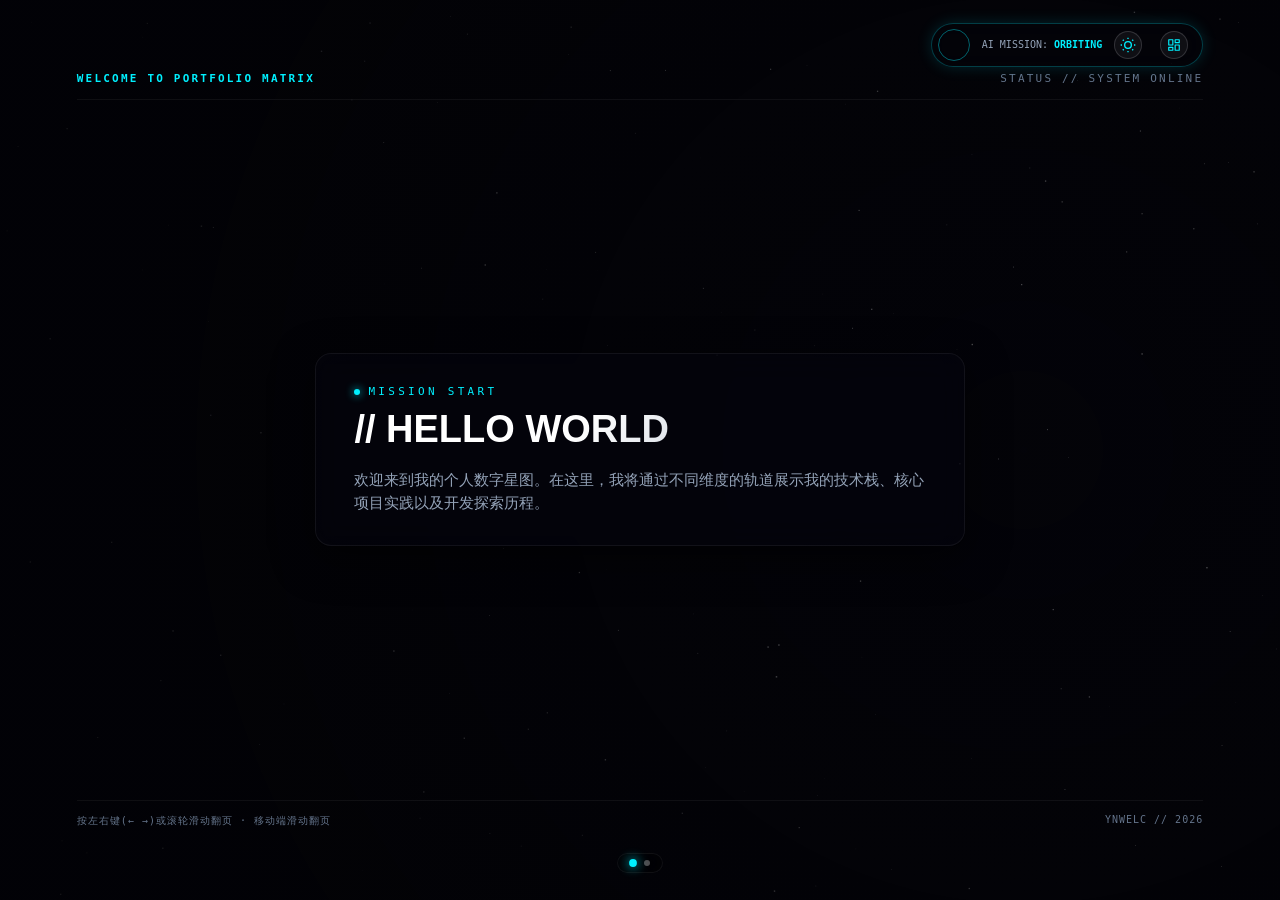
==== resources/deck-boilerplate.html @ 32dcf6b9 "ppt-resume-skill" ====
<!DOCTYPE html>
<html lang="zh-CN">
<head>
  <meta charset="UTF-8">
  <meta name="viewport" content="width=device-width, initial-scale=1.0">
  <title>个人数字宇宙航图 // PRESENTATION RESUME</title>
  <style>
    /* =========================================================================
       1. DESIGN SYSTEM VARIABLES (DARK / LIGHT TRANSLATION)
       ========================================================================= */
    :root {
      --bg-dark: #04040a;
      --card-bg: rgba(6, 6, 16, 0.45);
      --card-border: rgba(255, 255, 255, 0.06);
      --text: #f1f5f9;
      --text-dim: #94a3b8;
      --text-muted: #64748b;
      
      /* Glowing Accent Colors */
      --glow-cyan: #00f0ff;
      --glow-gold: #ffd700;
      --glow-rose: #ff3366;
      --glow-teal: #00ffcc;
      --glow-emerald: #39ff14;
      --glow-purple: #9b51e0;
      
      --font-heading: 'Space Grotesk', 'Noto Sans SC', sans-serif;
      --font-body: 'Noto Sans SC', sans-serif;
      --font-mono: 'IBM Plex Mono', monospace;
    }

    body.light-theme {
      --bg-dark: #fcfbfa;
      --card-bg: rgba(255, 255, 255, 0.85);
      --card-border: rgba(0, 0, 0, 0.08);
      --text: #1e293b;
      --text-dim: #475569;
      --text-muted: #64748b;
      
      /* Light theme custom colors */
      --glow-cyan: #0284c7;
      --glow-gold: #b45309;
      --glow-rose: #be123c;
      --glow-teal: #0f766e;
      --glow-emerald: #15803d;
      --glow-purple: #6d28d9;
    }

    /* Reset & Base Scroll */
    * {
      box-sizing: border-box;
      margin: 0;
      padding: 0;
    }
    body {
      background-color: var(--bg-dark);
      color: var(--text);
      font-family: var(--font-body);
      overflow: hidden;
      width: 100vw;
      height: 100vh;
      transition: background-color 0.4s ease, color 0.4s ease;
    }

    /* Space Canvas */
    canvas#space-bg {
      position: fixed;
      inset: 0;
      width: 100vw;
      height: 100vh;
      z-index: 0;
      pointer-events: none;
    }

    /* Slider Container */
    #deck {
      position: fixed;
      inset: 0;
      display: flex;
      flex-wrap: nowrap;
      transition: transform 0.85s cubic-bezier(0.16, 1, 0.3, 1);
      z-index: 10;
      will-change: transform;
    }

    .slide {
      width: 100vw;
      height: 100vh;
      flex: 0 0 100vw;
      position: relative;
      padding: 8vh 6vw;
      display: flex;
      flex-direction: column;
      justify-content: space-between;
      overflow: hidden;
    }
    .slide::before {
      content: "";
      position: absolute;
      inset: 0;
      z-index: -1;
      background: radial-gradient(circle at 80% 50%, rgba(2, 2, 5, 0.2) 0%, rgba(2, 2, 5, 0.8) 80%);
      pointer-events: none;
    }
    body.light-theme .slide::before {
      background: radial-gradient(circle at 80% 50%, rgba(244, 242, 238, 0.15) 0%, rgba(244, 242, 238, 0.85) 80%);
    }

    /* Glassmorphism Cards */
    .glass-card {
      background: var(--card-bg);
      border: 1px solid var(--card-border);
      border-radius: 16px;
      padding: 3.5vh 3vw;
      backdrop-filter: blur(16px);
      -webkit-backdrop-filter: blur(16px);
      box-shadow: 0 12px 40px rgba(0, 0, 0, 0.6);
      transition: border-color 0.3s, box-shadow 0.3s, transform 0.4s ease;
    }
    body.light-theme .glass-card {
      box-shadow: 0 12px 40px rgba(0, 0, 0, 0.05);
    }

    /* Layout Grids */
    .grid-split {
      display: grid;
      grid-template-columns: 1fr 1fr;
      gap: 4vw;
      align-items: center;
      flex: 1;
      min-height: 0;
    }
    @media (max-width: 768px) {
      .grid-split {
        grid-template-columns: 1fr;
        overflow-y: auto;
        padding-right: 10px;
      }
    }

    /* Chrome headers & footers */
    .chrome-header {
      display: flex;
      justify-content: space-between;
      align-items: center;
      font-family: var(--font-mono);
      font-size: 11px;
      letter-spacing: 0.2em;
      text-transform: uppercase;
      color: var(--text-muted);
      border-bottom: 1px solid rgba(255, 255, 255, 0.05);
      padding-bottom: 1.5vh;
    }
    .chrome-header .brand {
      color: var(--glow-cyan);
      font-weight: 600;
    }
    .chrome-footer {
      display: flex;
      justify-content: space-between;
      font-family: var(--font-mono);
      font-size: 10px;
      color: var(--text-muted);
      letter-spacing: 0.1em;
      border-top: 1px solid rgba(255, 255, 255, 0.05);
      padding-top: 1.5vh;
    }

    /* Kicker & Typography */
    .kicker {
      font-family: var(--font-mono);
      font-size: 11px;
      letter-spacing: 0.3em;
      text-transform: uppercase;
      color: var(--theme-color, var(--glow-cyan));
      margin-bottom: 1vh;
      display: flex;
      align-items: center;
      gap: 8px;
    }
    .kicker::before {
      content: "";
      display: inline-block;
      width: 6px;
      height: 6px;
      background-color: currentColor;
      box-shadow: 0 0 8px currentColor;
      border-radius: 50%;
    }
    .slide-title {
      font-family: var(--font-heading);
      font-size: clamp(24px, 3.5vw, 48px);
      font-weight: 700;
      line-height: 1.2;
      background: linear-gradient(135deg, #ffffff 40%, var(--text-dim) 100%);
      -webkit-background-clip: text;
      -webkit-text-fill-color: transparent;
    }
    body.light-theme .slide-title {
      background: linear-gradient(135deg, #111827 40%, #475569 100%);
      -webkit-background-clip: text;
      -webkit-text-fill-color: transparent;
    }
    .slide-subtitle {
      font-size: clamp(13px, 1.2vw, 16px);
      color: var(--text-dim);
      margin-top: 1vh;
      font-weight: 300;
      line-height: 1.5;
    }

    /* Badges & Tech Row */
    .badge-container {
      display: flex;
      flex-wrap: wrap;
      gap: 8px;
      margin: 2vh 0;
    }
    .tech-badge {
      font-family: var(--font-mono);
      font-size: 10px;
      padding: 3px 8px;
      border-radius: 4px;
      background: rgba(255, 255, 255, 0.04);
      border: 1px solid rgba(255, 255, 255, 0.08);
      color: var(--text-dim);
    }

    /* Buttons */
    .btn-primary {
      display: inline-flex;
      align-items: center;
      gap: 8px;
      background: linear-gradient(135deg, var(--theme-color, var(--glow-cyan)) 0%, #1e1b4b 100%);
      border: 1px solid var(--theme-color, var(--glow-cyan));
      color: white;
      font-family: var(--font-heading);
      font-size: 12px;
      text-decoration: none;
      padding: 8px 16px;
      border-radius: 6px;
      cursor: pointer;
      transition: all 0.3s;
    }
    .btn-primary:hover {
      box-shadow: 0 4px 15px var(--theme-color, var(--glow-cyan));
      transform: translateY(-1px);
    }

    /* =========================================================================
       2. CO-PILOT HUD WIDGET
       ========================================================================= */
    #hud-ai-assistant {
      position: fixed;
      top: 2.5vh;
      right: 6vw;
      z-index: 1000;
      display: flex;
      align-items: center;
      gap: 12px;
      background: rgba(4, 4, 10, 0.65);
      border: 1px solid rgba(0, 240, 255, 0.25);
      border-radius: 30px;
      padding: 5px 14px 5px 6px;
      backdrop-filter: blur(12px);
      box-shadow: 0 0 15px rgba(0, 240, 255, 0.15);
      transition: all 0.3s ease;
    }
    body.light-theme #hud-ai-assistant {
      background: rgba(255, 255, 255, 0.85);
      border: 1px solid rgba(2, 132, 199, 0.3);
      box-shadow: 0 0 15px rgba(2, 132, 199, 0.08);
    }
    .hud-avatar {
      width: 32px;
      height: 32px;
      border-radius: 50%;
      border: 1px solid rgba(0, 240, 255, 0.4);
      overflow: hidden;
    }
    .hud-avatar canvas {
      display: block;
      width: 100%;
      height: 100%;
    }
    .hud-info {
      font-family: var(--font-mono);
      font-size: 10px;
      color: var(--text-dim);
    }
    .hud-info span {
      color: var(--glow-cyan);
      font-weight: 600;
    }
    .theme-toggle-btn {
      background: rgba(255, 255, 255, 0.05);
      border: 1px solid rgba(255, 255, 255, 0.15);
      border-radius: 50%;
      width: 28px;
      height: 28px;
      display: flex;
      align-items: center;
      justify-content: center;
      color: var(--glow-cyan);
      cursor: pointer;
      transition: all 0.3s;
      padding: 0;
    }
    .theme-toggle-btn:hover {
      background: rgba(0, 240, 255, 0.12);
      border-color: var(--glow-cyan);
      box-shadow: 0 0 8px var(--glow-cyan);
    }

    /* HUD hover dialog details */
    .hud-popup {
      position: absolute;
      top: 48px;
      right: 0;
      width: 260px;
      background: rgba(6, 6, 16, 0.95);
      border: 1px solid rgba(0, 240, 255, 0.3);
      border-radius: 12px;
      padding: 12px;
      box-shadow: 0 10px 25px rgba(0,0,0,0.6);
      opacity: 0;
      visibility: hidden;
      transform: translateY(-8px);
      transition: all 0.3s;
      pointer-events: none;
    }
    body.light-theme .hud-popup {
      background: rgba(255, 255, 255, 0.98);
      border: 1px solid rgba(2, 132, 199, 0.3);
      box-shadow: 0 10px 25px rgba(0,0,0,0.06);
    }
    #hud-ai-assistant:hover .hud-popup {
      opacity: 1;
      visibility: visible;
      transform: translateY(0);
    }
    .hud-popup h4 {
      font-size: 11px;
      color: var(--text);
      margin-bottom: 4px;
    }
    .hud-popup p {
      font-size: 10px;
      color: var(--text-dim);
      line-height: 1.4;
    }

    /* Slide Dot Navigators */
    #nav-dots {
      position: fixed;
      left: 50%;
      bottom: 3vh;
      transform: translateX(-50%);
      z-index: 1000;
      display: flex;
      gap: 8px;
      padding: 6px 12px;
      background: rgba(0, 0, 0, 0.25);
      border: 1px solid rgba(255, 255, 255, 0.06);
      border-radius: 20px;
      backdrop-filter: blur(10px);
    }
    body.light-theme #nav-dots {
      background: rgba(255, 255, 255, 0.8);
      border: 1px solid rgba(0, 0, 0, 0.05);
    }
    .nav-dot {
      width: 6px;
      height: 6px;
      border-radius: 50%;
      background-color: rgba(255, 255, 255, 0.3);
      border: 0;
      cursor: pointer;
      transition: background 0.3s, transform 0.3s;
    }
    body.light-theme .nav-dot {
      background-color: rgba(0,0,0,0.15);
    }
    .nav-dot.active {
      background-color: var(--glow-cyan);
      transform: scale(1.3);
      box-shadow: 0 0 8px var(--glow-cyan);
    }

    /* =========================================================================
       3. INTERACTIVE PROJECT CARDS & KEYFRAME ANIMATIONS
       ========================================================================= */
    .project-card {
      position: relative;
      overflow: hidden;
      --color-auto: var(--glow-cyan);
      --color-tender: var(--glow-gold);
      --color-skin: var(--glow-rose);
      --color-ragentx: var(--glow-teal);
      --color-campus: var(--glow-emerald);
      --color-kylin: var(--glow-purple);
    }

    /* Keyframes */
    @keyframes scan-line { 0% { transform: translateY(-100%); } 100% { transform: translateY(calc(100% + 20px)); } }
    @keyframes code-glitch { 0%, 100% { opacity: 0.3; } 50% { opacity: 0.8; } }
    
    @keyframes orbit-a { 0% { transform: rotate(0deg) translateX(35px) rotate(0deg); } 100% { transform: rotate(360deg) translateX(35px) rotate(-360deg); } }
    @keyframes orbit-b { 0% { transform: rotate(120deg) translateX(35px) rotate(-120deg); } 100% { transform: rotate(480deg) translateX(35px) rotate(-480deg); } }
    @keyframes orbit-c { 0% { transform: rotate(240deg) translateX(35px) rotate(-240deg); } 100% { transform: rotate(600deg) translateX(35px) rotate(-600deg); } }
    @keyframes orbit-d { 0% { transform: rotate(60deg) translateX(35px) rotate(-60deg); } 100% { transform: rotate(420deg) translateX(35px) rotate(-420deg); } }
    @keyframes orbit-e { 0% { transform: rotate(180deg) translateX(35px) rotate(-180deg); } 100% { transform: rotate(540deg) translateX(35px) rotate(-540deg); } }
    @keyframes center-pulse { 0%, 100% { box-shadow: 0 0 4px var(--color-tender); } 50% { box-shadow: 0 0 14px var(--color-tender); } }

    @keyframes sparkle-fade { 0% { transform: scale(0) rotate(0deg); opacity: 0; } 20% { transform: scale(1) rotate(72deg); opacity: 0.7; } 100% { transform: scale(0) rotate(360deg); opacity: 0; } }
    @keyframes sparkle-float { 0%, 100% { transform: translateY(0); } 50% { transform: translateY(-6px); } }

    @keyframes essence-pulse { 0% { transform: scale(0.8); opacity: 0.6; } 50% { transform: scale(1.5); opacity: 0.15; } 100% { transform: scale(0.8); opacity: 0.6; } }
    @keyframes float-particle { 0%, 100% { transform: translateY(0) rotate(0deg); opacity: 0; } 20% { opacity: 0.4; } 80% { opacity: 0.4; } 100% { transform: translateY(-40px) rotate(180deg); opacity: 0; } }

    @keyframes chat-rise {
      0% { transform: translateY(0) scale(0.6); opacity: 0; }
      30% { opacity: 0.5; }
      70% { opacity: 0.5; transform: translateY(-30px) scale(1); }
      100% { transform: translateY(-50px) scale(0.8); opacity: 0; }
    }

    @keyframes pulse-ring { 0% { transform: scale(0.5); opacity: 0.6; } 100% { transform: scale(2.5); opacity: 0; } }
    @keyframes data-flow { 0% { transform: translateX(-20px); opacity: 0; } 50% { opacity: 0.6; } 100% { transform: translateX(20px); opacity: 0; } }

    /* Visualizer Overlays */
    .project-card .card-animation {
      position: absolute;
      pointer-events: none;
      opacity: 0;
      transition: opacity 0.5s ease;
    }

    /* AutoCode: Code Scan */
    .project-card[data-project="auto"] .card-animation {
      inset: 0; border-radius: inherit; overflow: hidden;
    }
    .project-card[data-project="auto"]:hover .card-animation { opacity: 1; }
    .project-card[data-project="auto"] .card-animation::before {
      content: ''; position: absolute; left: 5%; right: 5%; height: 2px;
      background: linear-gradient(90deg, transparent, var(--color-auto), transparent);
      animation: scan-line 2.5s ease-in-out infinite; filter: blur(1px);
    }
    .project-card[data-project="auto"] .card-animation::after {
      content: '{ } < /> ∞'; position: absolute; bottom: 8px; right: 12px;
      font-family: var(--font-mono); font-size: 0.55rem; color: var(--color-auto); opacity: 0.15;
      letter-spacing: 0.2em; animation: code-glitch 3s ease-in-out infinite;
    }

    /* Tender-Agent: Orbiting */
    .project-card[data-project="tender"] .card-animation {
      top: 12px; right: 16px; width: 70px; height: 70px;
    }
    .project-card[data-project="tender"]:hover .card-animation { opacity: 1; }
    .project-card[data-project="tender"] .card-animation .orbit-dot {
      position: absolute; width: 5px; height: 5px; border-radius: 50%; top: 50%; left: 50%; margin: -2.5px 0 0 -2.5px;
    }
    .project-card[data-project="tender"] .card-animation .orbit-dot:nth-child(1) { background: var(--color-tender); animation: orbit-a 3s linear infinite; }
    .project-card[data-project="tender"] .card-animation .orbit-dot:nth-child(2) { background: var(--color-skin); animation: orbit-b 3s linear infinite; }
    .project-card[data-project="tender"] .card-animation .orbit-dot:nth-child(3) { background: var(--color-campus); animation: orbit-c 3s linear infinite; }
    .project-card[data-project="tender"] .card-animation .orbit-dot:nth-child(4) { background: var(--color-tender); filter: brightness(1.2); animation: orbit-d 3s linear infinite; }
    .project-card[data-project="tender"] .card-animation .orbit-dot:nth-child(5) { background: var(--color-kylin); animation: orbit-e 3s linear infinite; }
    .project-card[data-project="tender"] .card-animation .orbit-center {
      position: absolute; top: 50%; left: 50%; width: 8px; height: 8px; margin: -4px 0 0 -4px; border-radius: 50%;
      background: var(--color-tender); animation: center-pulse 2s ease-in-out infinite;
    }

    /* RAGentX: Sparkle corner bursts */
    .project-card[data-project="ragentx"] .card-animation {
      inset: 0; border-radius: inherit; overflow: hidden;
    }
    .project-card[data-project="ragentx"]:hover .card-animation { opacity: 1; }
    .project-card[data-project="ragentx"] .card-animation .sparkle {
      position: absolute; width: 6px; height: 6px; background: var(--color-ragentx);
      clip-path: polygon(50% 0%, 61% 35%, 98% 35%, 68% 57%, 79% 91%, 50% 70%, 21% 91%, 32% 57%, 2% 35%, 39% 35%);
      animation: sparkle-fade 2.5s ease-in-out infinite, sparkle-float 3s ease-in-out infinite;
    }
    .project-card[data-project="ragentx"] .card-animation .sparkle:nth-child(1) { top: 15%; left: 85%; animation-delay: 0s, 0s; }
    .project-card[data-project="ragentx"] .card-animation .sparkle:nth-child(2) { top: 75%; left: 90%; animation-delay: 0.6s, 0.4s; }
    .project-card[data-project="ragentx"] .card-animation .sparkle:nth-child(3) { top: 10%; left: 10%; animation-delay: 1.2s, 0.8s; }
    .project-card[data-project="ragentx"] .card-animation .sparkle:nth-child(4) { top: 80%; left: 5%; animation-delay: 1.8s, 1.2s; }

    /* SkinSage: Essence glow */
    .project-card[data-project="skin"] .card-animation {
      top: -20px; right: -20px; width: 100px; height: 100px;
    }
    .project-card[data-project="skin"]:hover .card-animation { opacity: 1; }
    .project-card[data-project="skin"] .card-animation::before {
      content: ''; position: absolute; inset: 10px; border-radius: 50%;
      background: radial-gradient(circle, var(--color-skin) 0%, transparent 70%);
      animation: essence-pulse 3s ease-in-out infinite; filter: blur(8px);
    }
    .project-card[data-project="skin"] .card-animation::after {
      content: '✨'; position: absolute; top: 30%; left: 30%; font-size: 1rem;
      animation: float-particle 4s ease-in-out infinite;
    }

    /* CampusMind: Chat bubble flow */
    .project-card[data-project="campus"] .card-animation {
      bottom: 8px; right: 16px; height: 40px; width: 60px;
    }
    .project-card[data-project="campus"]:hover .card-animation { opacity: 1; }
    .project-card[data-project="campus"] .card-animation .chat-dot {
      position: absolute; bottom: 0; width: 4px; height: 4px; border-radius: 50%; background: var(--color-campus);
    }
    .project-card[data-project="campus"] .card-animation .chat-dot:nth-child(1) { left: 0; animation: chat-rise 2s ease-out infinite; animation-delay: 0s; }
    .project-card[data-project="campus"] .card-animation .chat-dot:nth-child(2) { left: 12px; animation: chat-rise 2s ease-out infinite; animation-delay: 0.3s; }
    .project-card[data-project="campus"] .card-animation .chat-dot:nth-child(3) { left: 24px; animation: chat-rise 2s ease-out infinite; animation-delay: 0.6s; }
    .project-card[data-project="campus"] .card-animation .chat-dot:nth-child(4) { left: 36px; animation: chat-rise 2s ease-out infinite; animation-delay: 0.9s; }
    .project-card[data-project="campus"] .card-animation .chat-dot:nth-child(5) { left: 48px; animation: chat-rise 2s ease-out infinite; animation-delay: 1.2s; }

    /* GO AIOps: Radar Rings */
    .project-card[data-project="kylin"] .card-animation {
      top: 12px; right: 16px; width: 50px; height: 50px;
    }
    .project-card[data-project="kylin"]:hover .card-animation { opacity: 1; }
    .project-card[data-project="kylin"] .card-animation .pulse-ring {
      position: absolute; inset: 5px; border-radius: 50%; border: 2px solid var(--color-kylin); animation: pulse-ring 2s ease-out infinite;
    }
    .project-card[data-project="kylin"] .card-animation .pulse-ring:nth-child(2) { animation-delay: 0.7s; }
    .project-card[data-project="kylin"] .card-animation .data-line {
      position: absolute; bottom: 4px; left: 5px; right: 5px; height: 1.5px;
      background: linear-gradient(90deg, transparent, var(--color-kylin), transparent);
      animation: data-flow 1.5s ease-in-out infinite;
    }

    /* Slide 1 - 6 Base Card Hover Transforms */
    .slide[data-theme-index="1"] .glass-card:hover { border-color: var(--glow-cyan); box-shadow: 0 20px 45px rgba(0, 240, 255, 0.2), 0 0 15px rgba(0, 240, 255, 0.1); transform: translateY(-6px); }
    .slide[data-theme-index="2"] .glass-card:hover { border-color: var(--glow-gold); box-shadow: 0 20px 45px rgba(255, 215, 0, 0.18), 0 0 15px rgba(255, 215, 0, 0.1); transform: translateY(-6px) rotate(-0.5deg); }
    .slide[data-theme-index="3"] .glass-card:hover { border-color: var(--glow-rose); box-shadow: 0 20px 45px rgba(255, 51, 102, 0.2), 0 0 15px rgba(255, 51, 102, 0.1); transform: translateY(-6px); }
    .slide[data-theme-index="4"] .glass-card:hover { border-color: var(--glow-teal); box-shadow: 0 20px 45px rgba(0, 255, 204, 0.18), 0 0 15px rgba(0, 255, 204, 0.1); transform: translateY(-4px) scale(0.99); }
    .slide[data-theme-index="5"] .glass-card:hover { border-color: var(--glow-emerald); box-shadow: 0 20px 45px rgba(57, 255, 20, 0.18), 0 0 15px rgba(57, 255, 20, 0.1); transform: translateY(-6px) skewX(0.5deg); }
    .slide[data-theme-index="6"] .glass-card:hover { border-color: var(--glow-purple); box-shadow: 0 20px 45px rgba(139, 92, 246, 0.2), 0 0 15px rgba(139, 92, 246, 0.1); transform: translateY(-6px); }

    /* =========================================================================
       4. ESC NAVIGATION MODAL SYSTEM
       ========================================================================= */
    #index-modal {
      position: fixed;
      inset: 0;
      background: rgba(4, 4, 12, 0.95);
      z-index: 10000;
      backdrop-filter: blur(25px);
      display: flex;
      flex-direction: column;
      padding: 6vh 8vw;
      opacity: 0;
      visibility: hidden;
      transition: all 0.5s cubic-bezier(0.16, 1, 0.3, 1);
    }
    #index-modal.open {
      opacity: 1;
      visibility: visible;
    }
    .modal-header {
      margin-bottom: 4vh;
      border-bottom: 1px solid rgba(255, 255, 255, 0.08);
      padding-bottom: 2vh;
    }
    .modal-header h3 {
      font-family: var(--font-heading);
      font-size: 24px;
      color: #fff;
    }
    .modal-header p {
      font-size: 12px;
      color: var(--text-dim);
      margin-top: 5px;
    }
    .index-grid {
      display: grid;
      grid-template-columns: repeat(auto-fill, minmax(200px, 1fr));
      gap: 20px;
      flex: 1;
      overflow-y: auto;
    }
    .index-card {
      background: rgba(255, 255, 255, 0.02);
      border: 1px solid rgba(255, 255, 255, 0.08);
      border-radius: 12px;
      padding: 16px;
      cursor: pointer;
      transition: all 0.3s;
    }
    .index-card:hover {
      background: rgba(255, 255, 255, 0.06);
      border-color: var(--glow-cyan);
      transform: translateY(-4px);
    }
    .index-card.active {
      border-color: var(--glow-cyan);
      background: rgba(0, 240, 255, 0.05);
      box-shadow: 0 0 15px rgba(0, 240, 255, 0.15);
    }
    .index-card h4 {
      font-size: 14px;
      margin-bottom: 4px;
      color: #fff;
    }
    .index-card p {
      font-size: 11px;
      color: var(--text-dim);
      line-height: 1.4;
    }
  </style>
</head>
<body>

  <!-- Space Orbit canvas background -->
  <canvas id="space-bg"></canvas>

  <!-- Digital Assistant HUD -->
  <div id="hud-ai-assistant">
    <div class="hud-avatar">
      <canvas id="avatar-canvas" width="64" height="64"></canvas>
    </div>
    <div class="hud-info">
      AI MISSION: <span>ORBITING</span>
    </div>
    <button id="theme-toggle-btn" class="theme-toggle-btn" onclick="window.toggleTheme(event)" title="Toggle Theme">
      <svg style="width:16px;height:16px;fill:none;stroke:currentColor;stroke-width:2" viewBox="0 0 24 24"><circle cx="12" cy="12" r="5"/><line x1="12" y1="1" x2="12" y2="3"/><line x1="12" y1="21" x2="12" y2="23"/><line x1="4.22" y1="4.22" x2="5.64" y2="5.64"/><line x1="18.36" y1="18.36" x2="19.78" y2="19.78"/><line x1="1" y1="12" x2="3" y2="12"/><line x1="21" y1="12" x2="23" y2="12"/><line x1="4.22" y1="19.78" x2="5.64" y2="18.36"/><line x1="18.36" y1="5.64" x2="19.78" y2="4.22"/></svg>
    </button>
    <button id="nav-index-btn" class="theme-toggle-btn" title="航图索引" style="margin-left: 6px;">
      <svg style="width:14px;height:14px;fill:none;stroke:currentColor;stroke-width:2;stroke-linecap:round;stroke-linejoin:round" viewBox="0 0 24 24"><rect x="3" y="3" width="7" height="9"/><rect x="14" y="3" width="7" height="5"/><rect x="14" y="12" width="7" height="9"/><rect x="3" y="16" width="7" height="5"/></svg>
    </button>
    <div class="hud-popup">
      <h4>宇宙数字系统导航</h4>
      <p id="hud-message">正在探索当前数字星盘，准备进行跃迁。请使用手势或键盘开始。</p>
    </div>
  </div>

  <!-- Nav dots -->
  <div id="nav-dots"></div>

  <!-- Main Slides Deck -->
  <div id="deck">
    
    <!-- SLIDE 0: HERO INTRO -->
    <section class="slide" data-theme-index="0">
      <header class="chrome-header">
        <span class="brand">WELCOME TO PORTFOLIO MATRIX</span>
        <span>STATUS // SYSTEM ONLINE</span>
      </header>
      
      <div class="glass-card" style="max-width: 650px; margin: auto;">
        <div class="kicker" style="color: var(--glow-cyan)">MISSION START</div>
        <h1 class="slide-title" id="typing-heading" style="font-size: 38px;">// HELLO WORLD</h1>
        <p class="slide-subtitle" style="margin-top: 15px;">
          欢迎来到我的个人数字星图。在这里，我将通过不同维度的轨道展示我的技术栈、核心项目实践以及开发探索历程。
        </p>
      </div>

      <footer class="chrome-footer">
        <span class="nav-tip">按左右键(← →)或滚轮滑动翻页 · 移动端滑动翻页</span>
        <span>YNWELC // 2026</span>
      </footer>
    </section>

    <!-- SLIDE 1: SAMPLE PROJECT (AUTOPLAY VISUALIZER) -->
    <section class="slide" data-theme-index="1" style="--theme-color: var(--glow-cyan)">
      <header class="chrome-header">
        <span class="brand">ORBITAL STATION // NEXUS</span>
        <span>PROJECT 01 OF 06</span>
      </header>

      <div class="grid-split">
        <div class="glass-card project-card" data-project="auto">
          <div class="card-animation"></div>
          <div class="kicker">Workflow Orchestration</div>
          <h2 class="slide-title" style="font-size: 26px;">AutoCode-Nexus</h2>
          <p class="slide-subtitle">基于多智能体工作流驱动的全自动代码质量验证与构建平台。</p>
          
          <div class="badge-container">
            <span class="tech-badge">Java 21</span>
            <span class="tech-badge">LangGraph4j</span>
            <span class="tech-badge">Spring Boot</span>
          </div>

          <a href="#" class="btn-primary" style="margin-top: 2vh">GITHUB LINK</a>
        </div>

        <div class="glass-card" style="height: 100%; display: flex; align-items: center; justify-content: center;">
          <!-- Visual Panel Example -->
          <div style="font-family: var(--font-mono); font-size: 12px; color: var(--glow-cyan)">
            &lt;!-- Insert Project logic chart / terminal here --&gt;
          </div>
        </div>
      </div>

      <footer class="chrome-footer">
        <span>PLATFORM // MULTI-AGENT ENGINE</span>
        <span>YNWELC // NEXUS</span>
      </footer>
    </section>

    <!-- Additional slides generated by skill should be inserted here -->

  </div>

  <!-- Navigation Grid Index modal -->
  <div id="index-modal">
    <div class="modal-header">
      <h3>数字宇宙索引航图 // NAVIGATION MAP</h3>
      <p>点击相应星卡直接跃迁着陆至对应模块</p>
    </div>
    <div class="index-grid" id="modal-index-grid">
      <!-- Generated programmatically by JS -->
    </div>
  </div>

  <script>
    // =========================================================================
    // 1. CAROUSEL DECK TRANSITION LOGIC
    // =========================================================================
    let currentIdx = 0;
    const slides = document.querySelectorAll('.slide');
    const totalSlides = slides.length;
    const deck = document.getElementById('deck');
    const navDotsContainer = document.getElementById('nav-dots');

    function initNav() {
      // Build dots
      navDotsContainer.innerHTML = '';
      for (let i = 0; i < totalSlides; i++) {
        const dot = document.createElement('button');
        dot.className = 'nav-dot' + (i === 0 ? ' active' : '');
        dot.addEventListener('click', () => jumpToSlide(i));
        navDotsContainer.appendChild(dot);
      }
      
      // Build Index modal items
      const modalGrid = document.getElementById('modal-index-grid');
      modalGrid.innerHTML = '';
      slides.forEach((slide, i) => {
        const title = slide.querySelector('.slide-title')?.textContent || `Slide ${i}`;
        const subtitle = slide.querySelector('.slide-subtitle')?.textContent || 'System node';
        
        const card = document.createElement('div');
        card.className = 'index-card';
        card.setAttribute('data-idx', i);
        card.innerHTML = `
          <h4>${title}</h4>
          <p>${subtitle.substring(0, 60)}...</p>
        `;
        card.addEventListener('click', () => {
          toggleIndexModal();
          jumpToSlide(i);
        });
        modalGrid.appendChild(card);
      });
    }

    function jumpToSlide(idx) {
      if (idx < 0 || idx >= totalSlides) return;
      currentIdx = idx;
      deck.style.transform = `translateX(-${currentIdx * 100}vw)`;
      
      // Update dots
      document.querySelectorAll('.nav-dot').forEach((dot, i) => {
        dot.classList.toggle('active', i === currentIdx);
      });
      
      // Hook space bg focal shifts if custom focus exists
      if (window.focusBg) {
        window.focusBg(currentIdx);
      }
    }

    // Keyboard bindings
    window.addEventListener('keydown', (e) => {
      if (e.key === 'Escape') {
        toggleIndexModal();
      } else if (e.key === 'ArrowRight' || e.key === ' ') {
        jumpToSlide(currentIdx + 1);
      } else if (e.key === 'ArrowLeft') {
        jumpToSlide(currentIdx - 1);
      }
    });

    // Touch Swipe Bindings
    let touchStartX = 0;
    window.addEventListener('touchstart', (e) => {
      touchStartX = e.touches[0].clientX;
    }, { passive: true });
    
    window.addEventListener('touchend', (e) => {
      const diffX = e.changedTouches[0].clientX - touchStartX;
      if (Math.abs(diffX) > 85) {
        if (diffX < 0) {
          jumpToSlide(currentIdx + 1);
        } else {
          jumpToSlide(currentIdx - 1);
        }
      }
    }, { passive: true });

    // Wheel swiping bindings
    let accumWheel = 0;
    let wheelTimer = null;
    window.addEventListener('wheel', (e) => {
      accumWheel += e.deltaY;
      clearTimeout(wheelTimer);
      wheelTimer = setTimeout(() => {
        if (Math.abs(accumWheel) > 60) {
          if (accumWheel > 0) {
            jumpToSlide(currentIdx + 1);
          } else {
            jumpToSlide(currentIdx - 1);
          }
        }
        accumWheel = 0;
      }, 100);
    }, { passive: true });

    // =========================================================================
    // 2. ESC INDEX MODAL OVERLAY
    // =========================================================================
    const modal = document.getElementById('index-modal');
    function toggleIndexModal() {
      modal.classList.toggle('open');
      if (modal.classList.contains('open')) {
        document.querySelectorAll('.index-card').forEach((card, i) => {
          card.classList.toggle('active', i === currentIdx);
        });
      }
    }

    document.getElementById('nav-index-btn').addEventListener('click', (e) => {
      e.stopPropagation();
      toggleIndexModal();
    });

    document.querySelectorAll('.nav-tip').forEach(tip => {
      tip.style.cursor = 'pointer';
      tip.addEventListener('click', (e) => {
        e.stopPropagation();
        toggleIndexModal();
      });
    });

    // =========================================================================
    // 3. THEME TOGGLE ENGINE
    // =========================================================================
    window.toggleTheme = function(e) {
      if (e) e.stopPropagation();
      document.body.classList.toggle('light-theme');
    }

    // =========================================================================
    // 4. SPACE BACKGROUND CANVAS (STARFIELD ENGINE)
    // =========================================================================
    const canvas = document.getElementById('space-bg');
    const ctx = canvas.getContext('2d');
    let stars = [];
    
    function initCanvas() {
      canvas.width = window.innerWidth;
      canvas.height = window.innerHeight;
      stars = [];
      for (let i = 0; i < 200; i++) {
        stars.push({
          x: Math.random() * canvas.width,
          y: Math.random() * canvas.height,
          size: Math.random() * 1.5,
          speed: Math.random() * 0.15 + 0.05
        });
      }
    }

    function animateBg() {
      ctx.clearRect(0, 0, canvas.width, canvas.height);
      const isLight = document.body.classList.contains('light-theme');
      ctx.fillStyle = isLight ? 'rgba(0, 0, 0, 0.12)' : 'rgba(255, 255, 255, 0.4)';
      
      stars.forEach(star => {
        ctx.fillRect(star.x, star.y, star.size, star.size);
        star.y += star.speed;
        if (star.y > canvas.height) {
          star.y = 0;
          star.x = Math.random() * canvas.width;
        }
      });
      requestAnimationFrame(animateBg);
    }

    // Adjust bg on resize
    window.addEventListener('resize', initCanvas);

    // Bootstrap
    window.addEventListener('DOMContentLoaded', () => {
      initNav();
      initCanvas();
      animateBg();
    });
  </script>
</body>
</html>
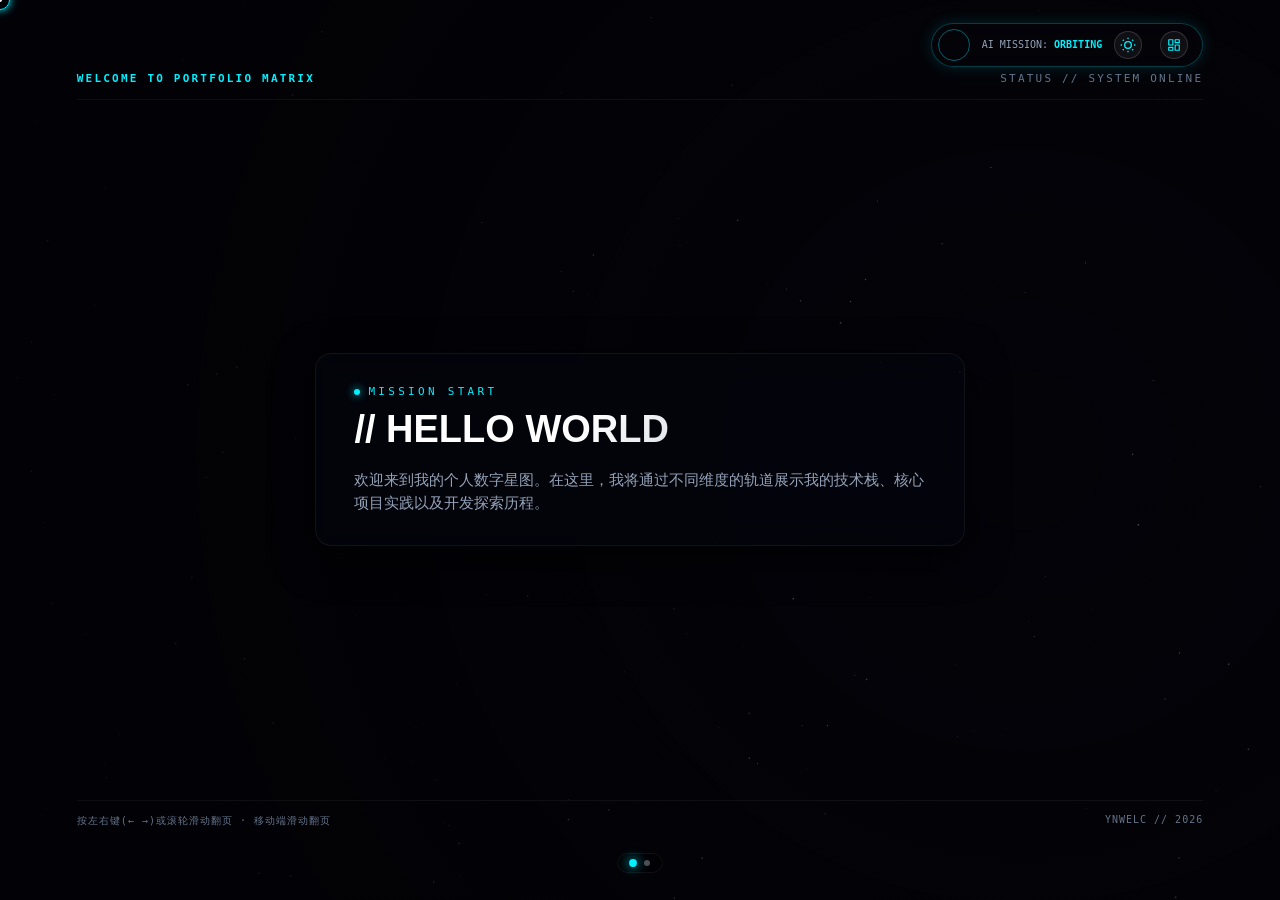
==== commit aab344a4: "feat: add Steampunk Workshop theme and multi-screen/ESC modal previews" ====
--- a/resources/deck-boilerplate.html
+++ b/resources/deck-boilerplate.html
@@ -60,6 +60,17 @@
       width: 100vw;
       height: 100vh;
       transition: background-color 0.4s ease, color 0.4s ease;
+      cursor: none; /* Custom gaming cursor */
+    }
+
+    /* Custom Cursor */
+    #custom-cursor {
+      width: 20px; height: 20px; border: 1.5px solid var(--glow-cyan); border-radius: 50%;
+      position: fixed; transform: translate(-50%, -50%); pointer-events: none; z-index: 10000;
+      transition: width 0.2s, height 0.2s, background-color 0.2s; box-shadow: 0 0 8px var(--glow-cyan);
+    }
+    #custom-cursor-dot {
+      width: 4px; height: 4px; background-color: #fff; border-radius: 50%; position: fixed; transform: translate(-50%, -50%); pointer-events: none; z-index: 10000;
     }
 
     /* Space Canvas */
@@ -607,9 +618,24 @@
       color: var(--text-dim);
       line-height: 1.4;
     }
+
+    /* Slide Active Animations */
+    .slide .animate-fade-in {
+      opacity: 0; transform: translateY(20px); transition: opacity 0.8s ease, transform 0.8s ease;
+    }
+    .slide.active-slide .animate-fade-in {
+      opacity: 1; transform: translateY(0);
+    }
+    .slide.active-slide .d-1 { transition-delay: 0.1s; }
+    .slide.active-slide .d-2 { transition-delay: 0.2s; }
+    .slide.active-slide .d-3 { transition-delay: 0.3s; }
   </style>
 </head>
 <body>
+
+  <!-- Custom Cursor -->
+  <div id="custom-cursor"></div>
+  <div id="custom-cursor-dot"></div>
 
   <!-- Space Orbit canvas background -->
   <canvas id="space-bg"></canvas>
@@ -641,13 +667,13 @@
   <div id="deck">
     
     <!-- SLIDE 0: HERO INTRO -->
-    <section class="slide" data-theme-index="0">
-      <header class="chrome-header">
+    <section class="slide active-slide" data-theme-index="0">
+      <header class="chrome-header animate-fade-in d-1">
         <span class="brand">WELCOME TO PORTFOLIO MATRIX</span>
         <span>STATUS // SYSTEM ONLINE</span>
       </header>
       
-      <div class="glass-card" style="max-width: 650px; margin: auto;">
+      <div class="glass-card animate-fade-in d-2" style="max-width: 650px; margin: auto;">
         <div class="kicker" style="color: var(--glow-cyan)">MISSION START</div>
         <h1 class="slide-title" id="typing-heading" style="font-size: 38px;">// HELLO WORLD</h1>
         <p class="slide-subtitle" style="margin-top: 15px;">
@@ -655,7 +681,7 @@
         </p>
       </div>
 
-      <footer class="chrome-footer">
+      <footer class="chrome-footer animate-fade-in d-3">
         <span class="nav-tip">按左右键(← →)或滚轮滑动翻页 · 移动端滑动翻页</span>
         <span>YNWELC // 2026</span>
       </footer>
@@ -760,9 +786,12 @@
       currentIdx = idx;
       deck.style.transform = `translateX(-${currentIdx * 100}vw)`;
       
-      // Update dots
+      // Update dots and active slide class
       document.querySelectorAll('.nav-dot').forEach((dot, i) => {
         dot.classList.toggle('active', i === currentIdx);
+      });
+      slides.forEach((slide, i) => {
+        slide.classList.toggle('active-slide', i === currentIdx);
       });
       
       // Hook space bg focal shifts if custom focus exists
@@ -770,6 +799,20 @@
         window.focusBg(currentIdx);
       }
     }
+
+    // Custom Cursor Logic
+    const cursor = document.getElementById('custom-cursor');
+    const cursorDot = document.getElementById('custom-cursor-dot');
+    window.addEventListener('mousemove', (e) => {
+      cursor.style.left = e.clientX + 'px';
+      cursor.style.top = e.clientY + 'px';
+      cursorDot.style.left = e.clientX + 'px';
+      cursorDot.style.top = e.clientY + 'px';
+    });
+    document.querySelectorAll('a, button, .index-card, .glass-card, .theme-toggle-btn').forEach(el => {
+      el.addEventListener('mouseenter', () => { cursor.style.width = '30px'; cursor.style.height = '30px'; cursor.style.backgroundColor = 'rgba(0, 240, 255, 0.1)'; });
+      el.addEventListener('mouseleave', () => { cursor.style.width = '20px'; cursor.style.height = '20px'; cursor.style.backgroundColor = 'transparent'; });
+    });
 
     // Keyboard bindings
     window.addEventListener('keydown', (e) => {
